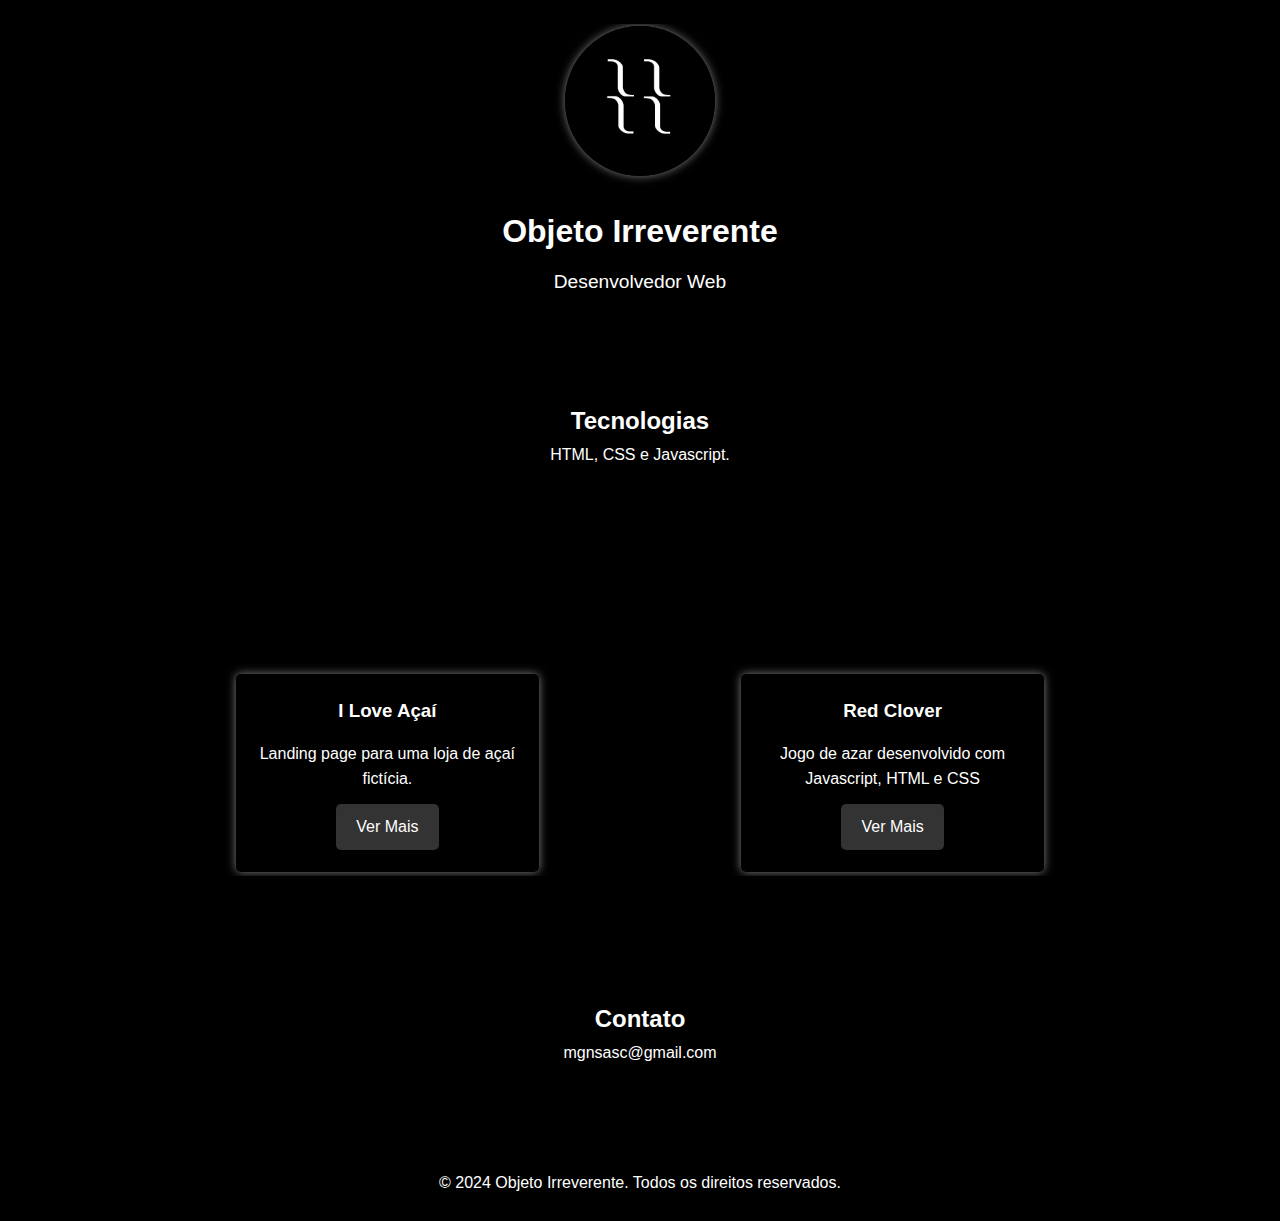
==== WebDev/index.html @ 98fba818 "Add files via upload" ====
<!DOCTYPE html>
<html lang="pt-BR">
<head>
    <meta charset="UTF-8">
    <meta name="viewport" content="width=device-width, initial-scale=1.0">
    <title>Meu Portfólio</title>
    <link rel="stylesheet" href="styles.css">
</head>
<body>
    <header>
        <div class="container">
            <img src="images/OI.png" alt="Foto de Perfil" class="profile-img">
            <h1>Objeto Irreverente</h1>
            <p>Desenvolvedor Web</p>

        </div>
    </header>

    <section id="sobre">
        <div class="container">
            <h2>Tecnologias</h2>
            <p>HTML, CSS e Javascript.</p>
        </div>
    </section>

    <section id="projetos">
        <div class="container">
            <h2>Meus Projetos</h2>
            <div class="projetos">
                <div class="projeto">
                    <h3>I Love Açaí</h3>
                    <p>Landing page para uma loja de açaí fictícia.</p>
                    <a href="../projetos/Acai/index.html" class="btn">Ver Mais</a>
                </div>
                <div class="projeto">
                    <h3>Red Clover</h3>
                    <p>Jogo de azar desenvolvido com Javascript, HTML e CSS</p>
                    <a href="../projetos/trevo/index.html" class="btn">Ver Mais</a>
                </div>
                <!--<div class="projeto">
                    <h3>Projeto 3</h3>
                    <p>Descrição do projeto 3.</p>
                    <a href="#" class="btn">Ver Mais</a>-->
                </div>
            </div>
        </div>
    </section>

    <section id="contato">
        <div class="container">
            <h2>Contato</h2>
            <p>mgnsasc@gmail.com</p>
        </div>
    </section>

    <footer>
        <div class="container">
            <p>&copy; 2024 Objeto Irreverente. Todos os direitos reservados.</p>
        </div>
    </footer>

    <script src="scripts.js"></script>
</body>
</html>
---- WebDev/styles.css ----
* {
    margin: 2px;
    padding: 0;
    box-sizing: border-box;
    font-family: Arial, sans-serif;

}

body {
    line-height: 1.6;
    text-align: center;
    background: black;
}

header {
    background: black;
    color: white;
    padding: 20px 0;
    text-align: center;
}

.profile-img {
    width: 150px;
    height: 150px;
    border-radius: 50%;
    margin-bottom: 20px;
    box-shadow: 0 0 10px rgba(255, 255, 255, 0.5);
}

.navlink:hover{
 box-shadow: 0 0 10px rgba(255, 255, 255, 0.5);
}

header h1 {
    margin-bottom: 10px;
}

header p {
    font-size: 1.2em;
    margin-bottom: 20px;
}

nav ul {
    list-style: none;
    padding: 0;
}

nav ul li {
    display: inline;
    margin: 0 10px;
}

nav ul li a {
    color: white;
    text-decoration: none;
}

section {
    padding: 60px 0;
    text-align: center;
}

#sobre {
    background: black;
    color: white;
}

.container {
    width: 80%;
    margin: auto;
    overflow: hidden;
}

.projetos {
    display: flex;
    background: black;
    justify-content: space-around;
    margin-top: 40px;
}

.projeto {
    background: black;
    color: white;
    padding: 20px;
    border-radius: 5px;
    box-shadow: 0 0 10px rgba(255, 255, 255, 0.5);
    width: 30%;
}

.projeto h3 {
    margin-bottom: 15px;
}

.btn {
    display: inline-block;
    margin-top: 10px;
    padding: 10px 20px;
    color: white;
    background: #333;
    text-decoration: none;
    border-radius: 5px;
}

.btn:hover {
    background: #555;
}

#contato {
    background: black;
    color: white;
}

.form-group {
    margin-bottom: 20px;
}

.form-group label {
    display: block;
    margin-bottom: 5px;
}

.form-group input,
.form-group textarea {
    width: 100%;
    padding: 10px;
    border: 1px solid #ccc;
    border-radius: 5px;
}

footer {
    background: black;
    color: white;
    text-align: center;
    padding: 20px 0;
    margin-top: 20px;
}
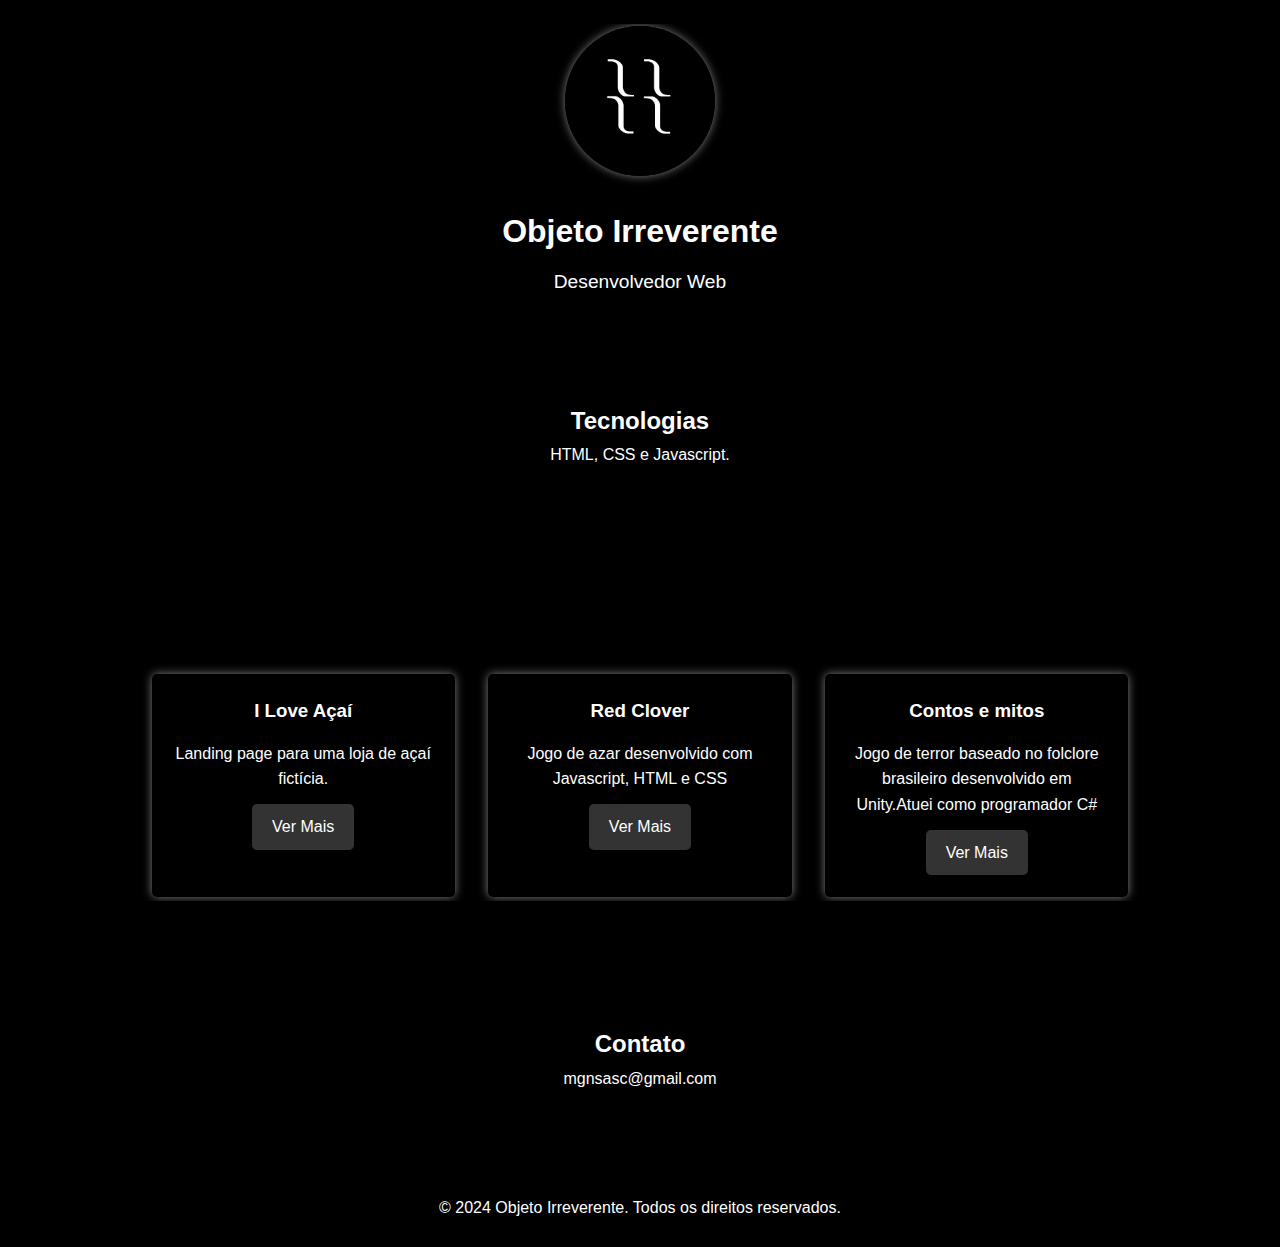
==== commit 723261ec: "Update index.html" ====
--- a/WebDev/index.html
+++ b/WebDev/index.html
@@ -37,10 +37,11 @@
                     <p>Jogo de azar desenvolvido com Javascript, HTML e CSS</p>
                     <a href="../projetos/trevo/index.html" class="btn">Ver Mais</a>
                 </div>
-                <!--<div class="projeto">
-                    <h3>Projeto 3</h3>
-                    <p>Descrição do projeto 3.</p>
-                    <a href="#" class="btn">Ver Mais</a>-->
+                <div class="projeto">
+                    <h3>Contos e mitos</h3>
+                    <p>Jogo de terror baseado no folclore brasileiro desenvolvido em Unity.Atuei como programador C#</p>
+                    <a href="https://gamejolt.com/games/contos-e-mitos/591413" class="btn">Ver Mais</a>
+                </div>
                 </div>
             </div>
         </div>
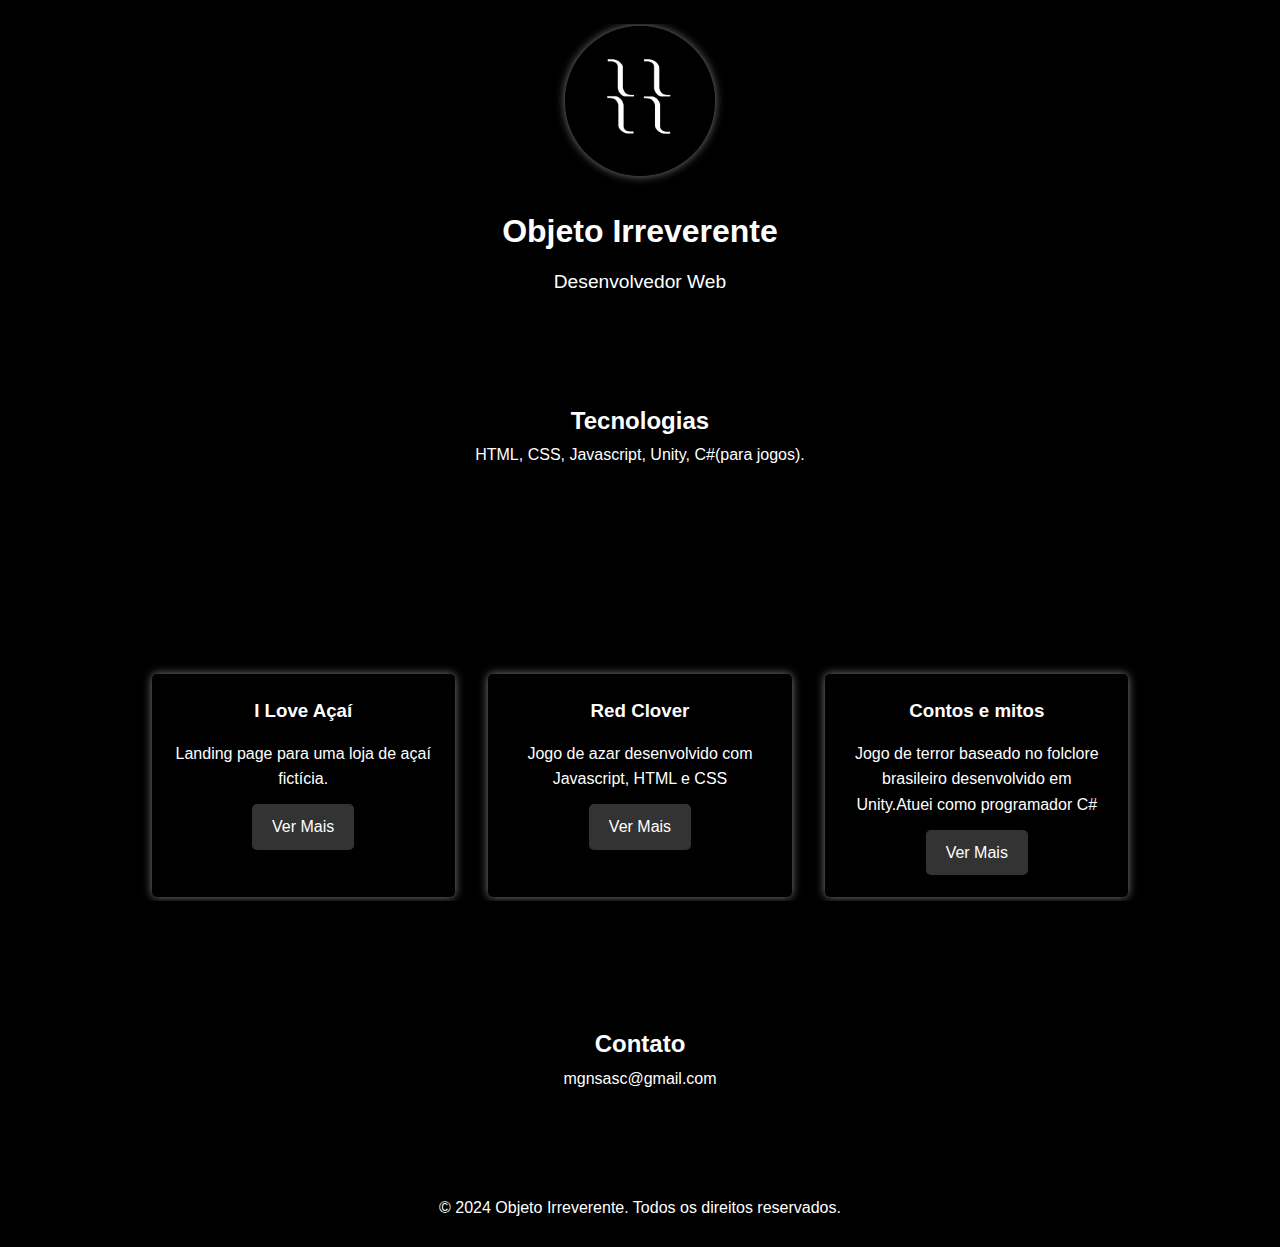
==== commit fe9893fd: "Update index.html" ====
--- a/WebDev/index.html
+++ b/WebDev/index.html
@@ -19,7 +19,7 @@
     <section id="sobre">
         <div class="container">
             <h2>Tecnologias</h2>
-            <p>HTML, CSS e Javascript.</p>
+            <p>HTML, CSS, Javascript, Unity, C#(para jogos).</p>
         </div>
     </section>
 
